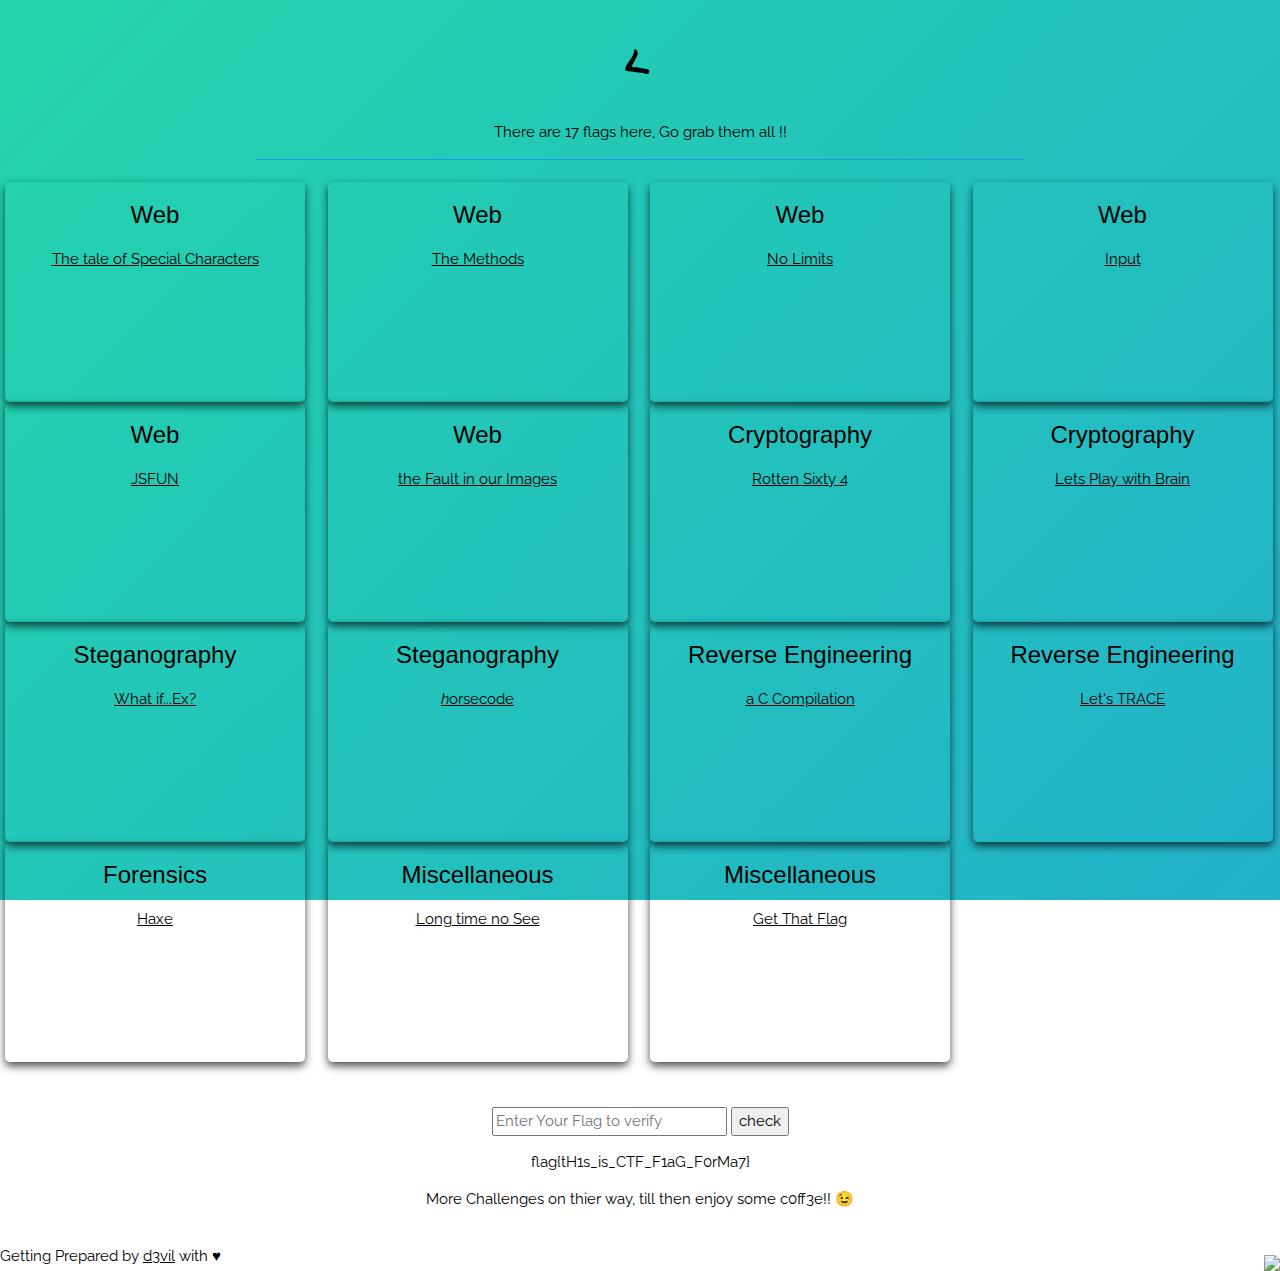
==== index.html @ 815f407a "Update index.html" ====
<!DOCTYPE html>
<html>
<head>
	<title>d3vil CTF</title>
<meta name="description" content="CTF challenge platform with the aim to help beginners in this area develop confidence for solving the CTF challenges.">
<meta name="keywords" content="CTF, Capture The Flag, Jeopardy CTF, Web CTF, Cryptography CTF, Practice CTF, Easy CTF, Beginner CTF">
<meta http-equiv="content-language" content="EN">
<meta name="Charset" content="UTF-8">
<meta name="Distribution" content="Global">
<meta name="Rating" content="General">
<meta name="Robots" content="INDEX,FOLLOW">
<meta name="Revisit-after" content="7 Days">
<meta charset="UTF-8">
<meta name="viewport" content="width=device-width, initial-scale=1">
<link rel="stylesheet" href="https://www.w3schools.com/w3css/4/w3.css">
<link rel="stylesheet" href="https://fonts.googleapis.com/css?family=Raleway">
<link rel="stylesheet" href="https://fonts.googleapis.com/css?family=Waiting+for+the+Sunrise">
<link rel="stylesheet" href="style.css">

</head>
<body>
	<script>
	  var c = 0;
  	  var txt = ' d3vil CTF / >';

	function typeeffect() {
	  if (c < txt.length) {
	    document.getElementById("title").innerHTML += txt.charAt(i) ;
	    c++;
	    setTimeout(typeeffect, 200);
	  }
	}

	</script>
	<h1 align="center" class="w3-jumbo w3-animate-top" id="title" onmouseover="typeeffect()"><b> <  </b></h1>
	<p align="center">There are 17 flags here, Go grab them all !!</p>
	<hr class="w3-border-blue" style="margin:auto;width:60%">
	<br>
<!-- ............................................................................................................................................................ -->
	
	<div class="row"> 
		<div class="column"><div class="card"><h3>Web</h3><p><a href="HTML/The tale of Special Characters.html"> The tale of Special Characters </a></p></div></div>
		<div class="column"><div class="card"><h3>Web</h3><p><a href="HTML/The Methods.html"> The Methods </a></p></div></div>
		<div class="column"><div class="card"><h3>Web</h3><p><a href="HTML/rate.html"> No Limits </a></p></div></div>
		<div class="column"><div class="card"><h3>Web</h3><p><a href="HTML/Input.html"> Input </a></p></div></div>
		<div class="column"><div class="card"><h3>Web</h3><p><a href="HTML/JSFUN.html"> JSFUN </a></p></div></div>
		<div class="column"><div class="card"><h3>Web</h3><p><a href="HTML/The fault in our images.html"> the Fault in our Images </a></p></div></div>
		<div class="column"><div class="card"><h3>Cryptography</h3><p><a href="HTML/Rotten sixty 4.html"> Rotten Sixty 4 </a></p></div></div>
		<div class="column"><div class="card"><h3>Cryptography</h3><p><a href="HTML/Lets play with Brain.html"> Lets Play with Brain </a></p></div></div>
		<div class="column"><div class="card"><h3>Steganography</h3><p><a href="flag.txt"> What if...Ex? </a></p></div></div>
		<div class="column"><div class="card"><h3>Steganography</h3><p><a href="Stuffs/horsecode.mp3"> <i>h</i>orsecode </a></p></div></div>
		<div class="column"><div class="card"><h3>Reverse Engineering</h3><p><a href="try" download>a C Compilation</a></p></div></div>
		<div class="column"><div class="card"><h3>Reverse Engineering</h3><p><a href="chall" download>Let's TRACE</a></p></div></div>
		<div class="column"><div class="card"><h3>Forensics</h3><p><a href="Stuffs/Dancing With The Devil 1.mp3" download>Haxe</a></p></div></div>
		<div class="column"><div class="card"><h3>Miscellaneous</h3><p><a href="HTML/Long Time No See.html"> Long time no See </a></p></div></div>
		<div class="column"><div class="card"><h3>Miscellaneous</h3><p><a href="Script.py" download> Get That Flag </a></p></div></div>
	</div>
<br>
<br>
<!-- ............................................................................................................................................................ -->

<!--Good to see you here!
	have this flag{S0urc3_c0d3_1s_4un} -->
<div>
	<form name="validateform" action="https://ctfpractice.000webhostapp.com/validate.php" method="post" align="center">
  	<input type="text" name="flag" placeholder="Enter Your Flag to verify" size="25">
  	<input type="submit" value="check">
	</form>
<p align="center">flag{tH1s_is_CTF_F1aG_F0rMa7}</p>
<p align="center">More Challenges on thier way, till then enjoy some c0ff3e!! 😉</p>
</div>
<br>
<br>	
<!-- ............................................................................................................................................................ -->
<div class="bottom">
<p class="bottomleft" align="center">Getting Prepared by <a href="#">d3vil</a> with ♥</p>
<img class="bottomright" src="https://counter6.stat.ovh/private/freecounterstat.php?c=d22la6jgldxkdqdctwm9gljpf5x1uxp9" border="0"> 
</div>
<!-- ............................................................................................................................................................ -->
</body>
</html>
---- style.css ----
<style type="text/css">
/* ------------------------------------------------------------------------- */
html, body {
  width: 100%;
  height:100%;
}

body {
    background: linear-gradient(-45deg, #ee7752, #e73c7e, #23a6d5, #23d5ab);
    background-size: 400% 400%;
    animation: gradient 15s ease infinite;
    background-attachment: fixed;
}
/* ------------------------------------------------------------------------- */
.card {
  box-shadow: 0 4px 8px 0 rgba(0,0,0,0.7);
  transition: 0.3s;
  text-align: center;
  border-radius: 5px;
  width: 300px;
  height: 220px;
  padding: 5px 5px;
}

.card:hover {
  box-shadow: 0 8px 16px 0 rgba(0,0,0,0.7);
}
/* ------------------------------------------------------------------------- */
.column {
  float: left;
  width: 25%;
  padding: 0 10px;
}
.row {margin: 0 -5px;}
.row:after {
  content: "";
  display: table;
  clear: both;
}
@media screen and (max-width: 600px) {
  .column {
    width: 100%;
    display: block;
    margin-bottom: 20px;
  }
}
/* ------------------------------------------------------------------------- */
.bottom{
    position: relative;
    bottom: 0px;
}
.topright {
  position: absolute;
  top: 0px;
  right: 5px;
}
.bottomleft {
  position: absolute;
  bottom: -12px;
  left: 0px;
}
.bottomright {
  position: absolute;
  bottom: 0px;
  right: 0px;
}
/* ------------------------------------------------------------------------- */
.bouncy{
 animation:bouncy 5s infinite linear;
 position:relative;
}
@keyframes bouncy {
 0%{top:0em}
 40%{top:0em}
 43%{top:-0.9em}
 46%{top:0em}
 48%{top:-0.4em}
 50%{top:0em}
 100%{top:0em;}
}

@keyframes gradient {
    0% {
        background-position: 0% 50%;
    }
    50% {
        background-position: 100% 50%;
    }
    100% {
        background-position: 0% 50%;
    }
}
/* ------------------------------------------------------------------------- */
#title{
  font-family: 'Waiting for the Sunrise', cursive; 
  font-size:30px; 
  margin: 10px 50px; 
  letter-spacing: 6px; 
  font-weight: bold;
}
/* ------------------------------------------------------------------------- */
	body,h1 {font-family: "Raleway", sans-serif}
/* ------------------------------------------------------------------------- */
</style>
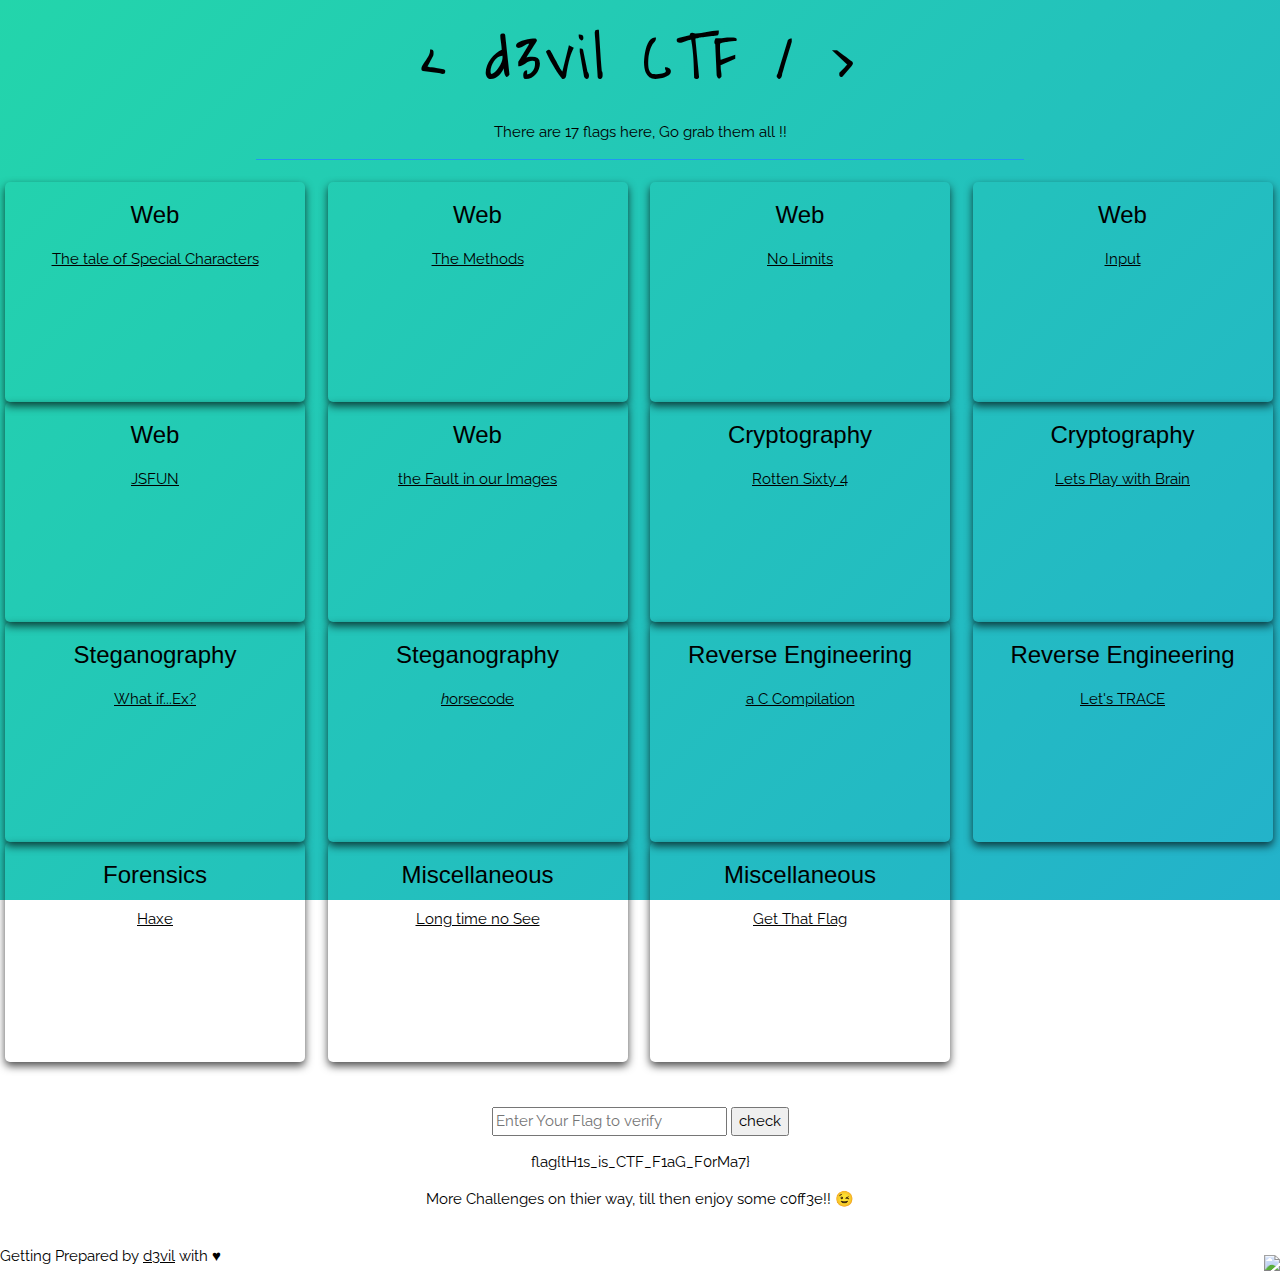
==== commit d6cb4479: "Update index.html" ====
--- a/index.html
+++ b/index.html
@@ -19,20 +19,7 @@
 
 </head>
 <body>
-	<script>
-	  var c = 0;
-  	  var txt = ' d3vil CTF / >';
-
-	function typeeffect() {
-	  if (c < txt.length) {
-	    document.getElementById("title").innerHTML += txt.charAt(i) ;
-	    c++;
-	    setTimeout(typeeffect, 200);
-	  }
-	}
-
-	</script>
-	<h1 align="center" class="w3-jumbo w3-animate-top" id="title" onmouseover="typeeffect()"><b> <  </b></h1>
+	<h1 align="center" class="w3-jumbo w3-animate-top" id="title"><b> < d3vil CTF / ></b></h1>
 	<p align="center">There are 17 flags here, Go grab them all !!</p>
 	<hr class="w3-border-blue" style="margin:auto;width:60%">
 	<br>
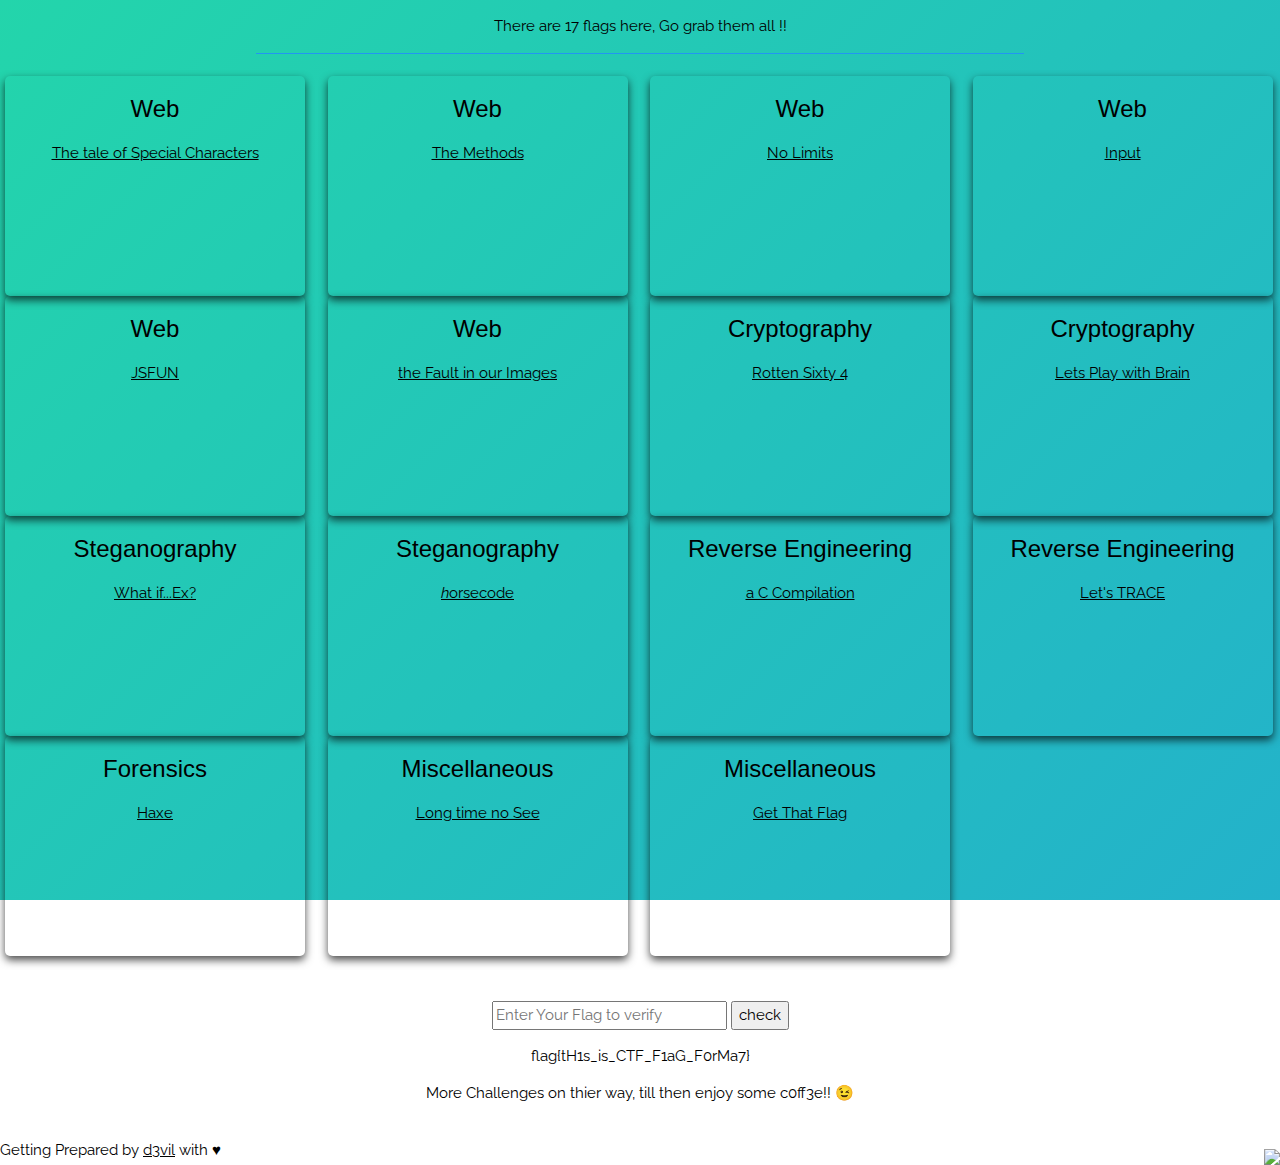
==== commit 690f461f: "Update index.html" ====
--- a/index.html
+++ b/index.html
@@ -19,7 +19,20 @@
 
 </head>
 <body>
-	<h1 align="center" class="w3-jumbo w3-animate-top" id="title"><b> < d3vil CTF / ></b></h1>
+	<script>
+	  var c = 0;
+  	  var txt = '< d3vil CTF / >';
+
+	function typeeffect() {
+	  if (c < txt.length) {
+	    document.getElementById("title").innerHTML += txt.charAt(i) ;
+	    c++;
+	    setTimeout(typeeffect, 200);
+	  }
+	}
+
+	</script>
+	<h1 align="center" onmouseover="typeeffect()" id="title"><b>   </b></h1>
 	<p align="center">There are 17 flags here, Go grab them all !!</p>
 	<hr class="w3-border-blue" style="margin:auto;width:60%">
 	<br>
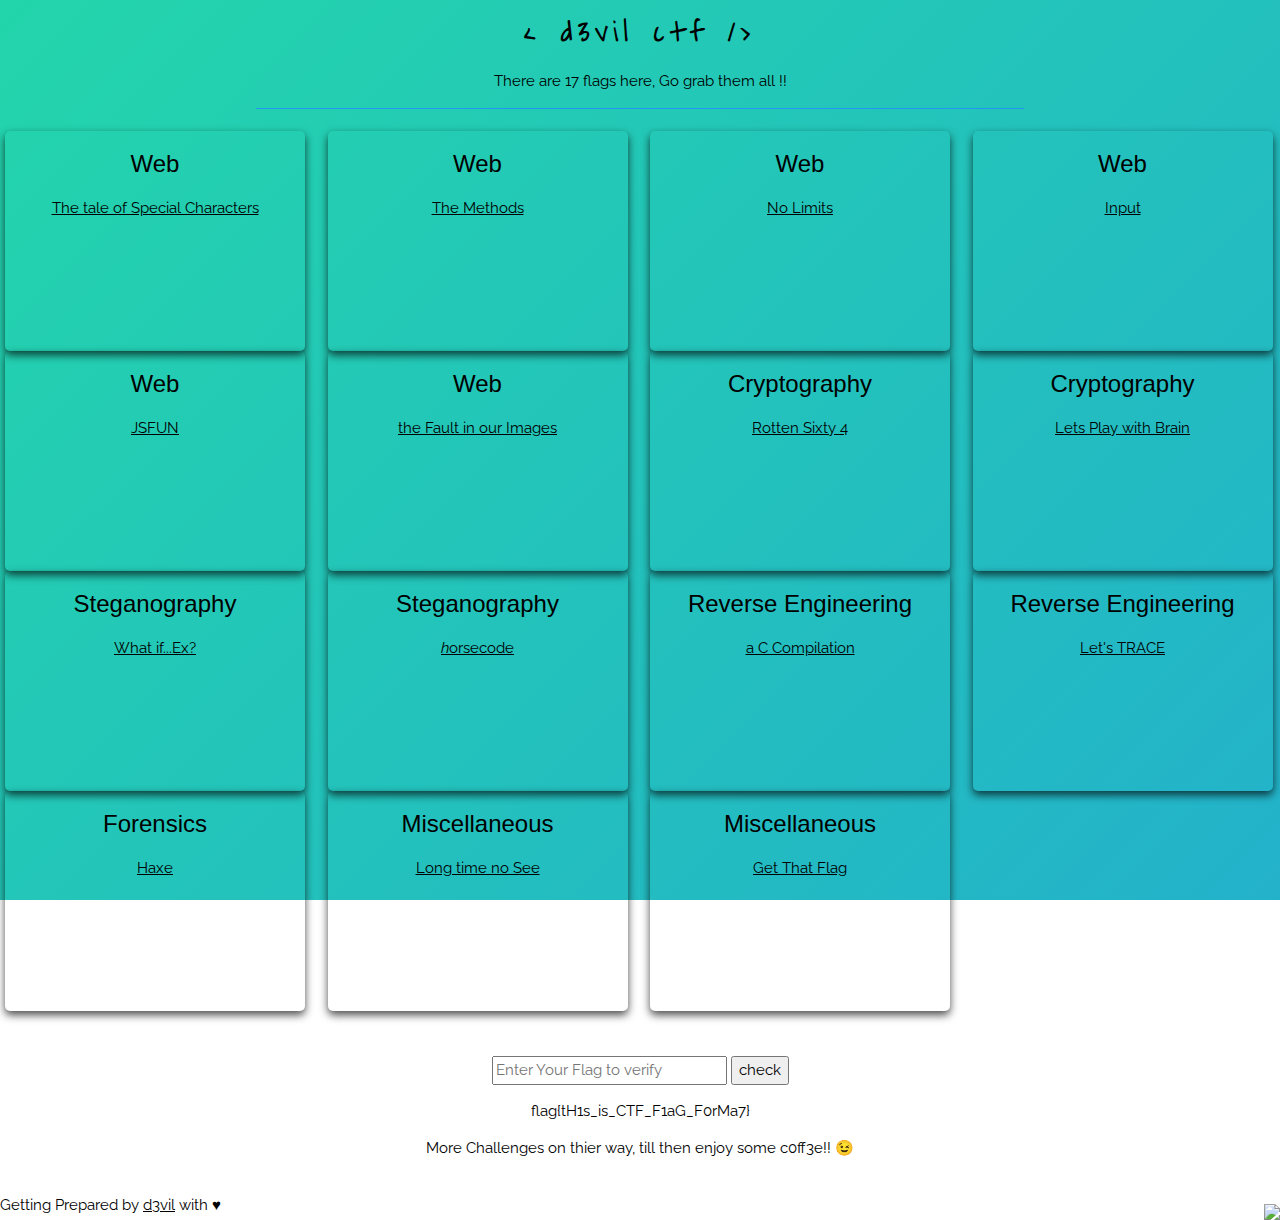
==== commit c514ef21: "Update index.html" ====
--- a/index.html
+++ b/index.html
@@ -19,20 +19,8 @@
 
 </head>
 <body>
-	<script>
-	  var c = 0;
-  	  var txt = '< d3vil CTF / >';
-
-	function typeeffect() {
-	  if (c < txt.length) {
-	    document.getElementById("title").innerHTML += txt.charAt(i) ;
-	    c++;
-	    setTimeout(typeeffect, 200);
-	  }
-	}
-
-	</script>
-	<h1 align="center" onmouseover="typeeffect()" id="title"><b>   </b></h1>
+	
+	<h1 align="center" w3-jumbo w3-animate-top id="title"><b> < d3vil ctf /> </b></h1>
 	<p align="center">There are 17 flags here, Go grab them all !!</p>
 	<hr class="w3-border-blue" style="margin:auto;width:60%">
 	<br>
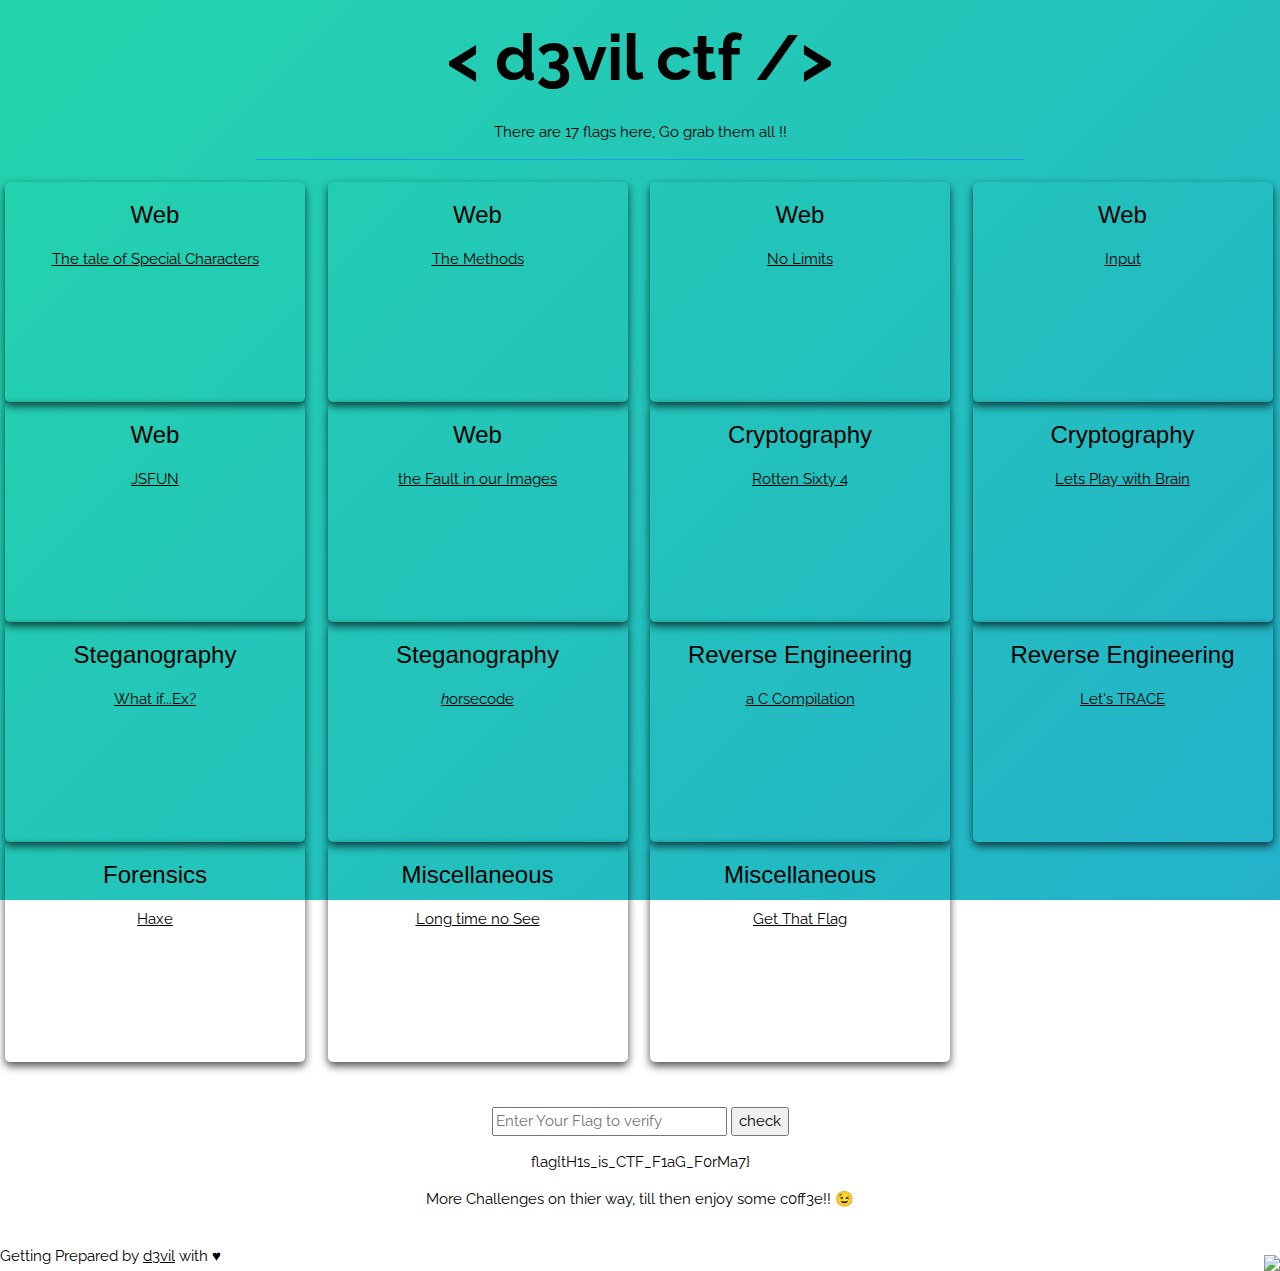
==== commit 74367577: "Update index.html" ====
--- a/index.html
+++ b/index.html
@@ -20,7 +20,7 @@
 </head>
 <body>
 	
-	<h1 align="center" w3-jumbo w3-animate-top id="title"><b> < d3vil ctf /> </b></h1>
+	<h1 align="center" class="w3-jumbo w3-animate-top"><b> < d3vil ctf /> </b></h1>
 	<p align="center">There are 17 flags here, Go grab them all !!</p>
 	<hr class="w3-border-blue" style="margin:auto;width:60%">
 	<br>
--- a/style.css
+++ b/style.css
@@ -95,7 +95,7 @@
   font-family: 'Waiting for the Sunrise', cursive; 
   font-size:30px; 
   margin: 10px 50px; 
-  letter-spacing: 6px; 
+  letter-spacing: 3px; 
   font-weight: bold;
 }
 /* ------------------------------------------------------------------------- */
